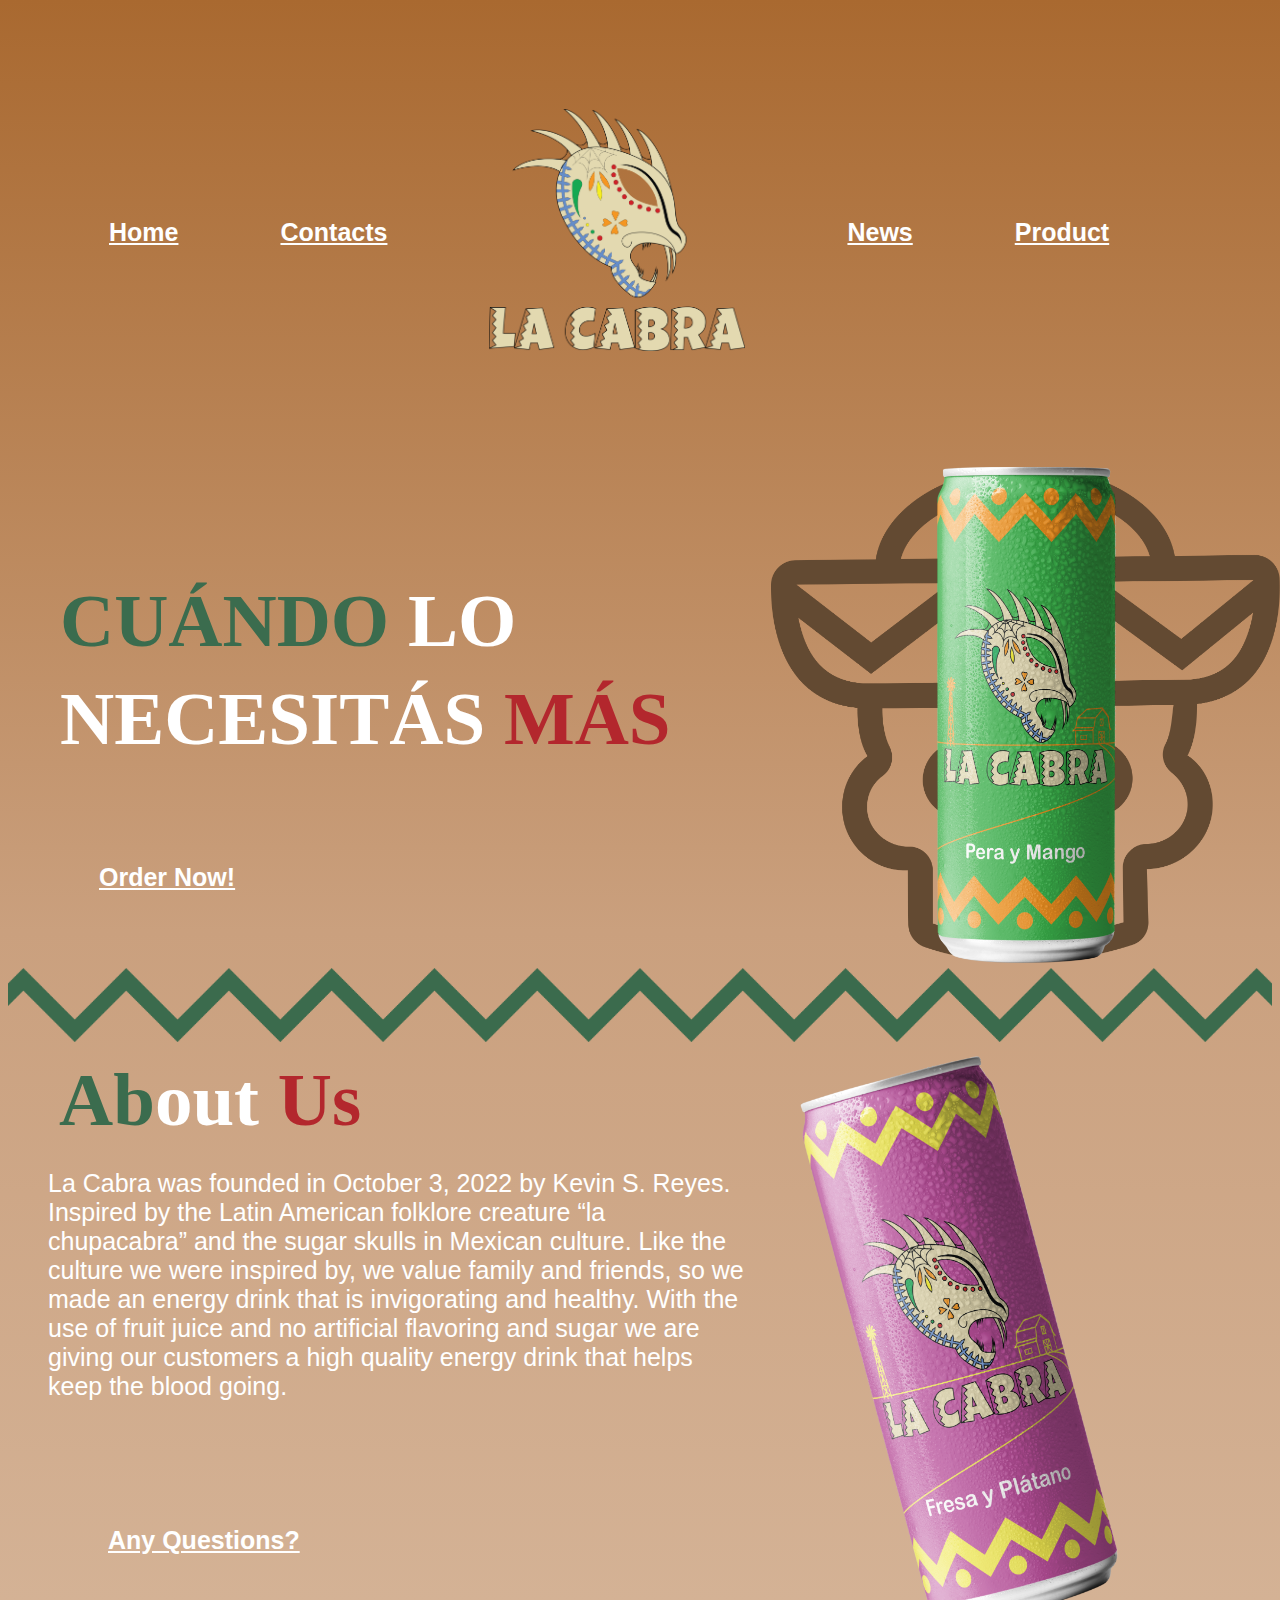
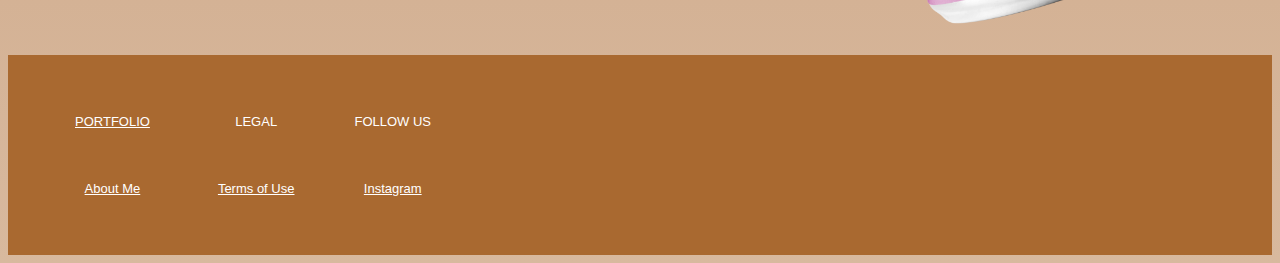
==== index.html @ 65aac90e "Add files via upload" ====
<!DOCTYPE html>
<html lang="en">
<head>
	<meta charset="UTF-8">
	<meta http-equiv="X-UA-Compatible" content="IE=edge">
	<meta name="viewport" content="width=device-width, initial-scale=1.0">
	<title>Index</title>
	<link rel="stylesheet" href="styles.css">
	<script src="Javascript.js"></script>
</head>

<body>

<nav>
<table cellspacing="100px">
 <tr>
    <th><a href="Index.html" class="button">Home</a></th>
    <th><a href="Contact Page.html" class="button">Contacts</a></th>
	<th><img src="Logo.png" width="256" height="242"></th>
    <th><a href="News.html" class="button">News</a></th>
	<th><a href="Product Page.html" class="button">Product</a></th>
  </tr>
</table>

</nav>

<article>

  <div class= "display">
	<img src="Drink_Display.png" class="display1" id="drinks" width="1914" height="1865">
  </div>

  
 <div class="slogan">

	<h2><span style="color:#3B6C4E;">CUÁNDO</span> LO </h2>
	<h2>NECESITÁS <span style="color:#B3272D;">MÁS</span></h2>
 	
		<table cellspacing="70px" cellpadding="20px">
			<th><a href="Product Page.html" class="button">Order Now!</a></th>
		</table>

</div>

	
	<img src="Green.png" class="line" width="12859" height="748">

<div class"disply1">
 	<img src="Drink_Pink2.png" class="about" width="1084" height="1925">

 
<h2><span style="color:#3B6C4E;">Ab</span>out <span style="color:#B3272D;">Us</span></h2>

 
	<p>La Cabra was founded in October 3, 2022 by Kevin S. Reyes. Inspired by the Latin American folklore creature “la chupacabra” and the sugar skulls in Mexican culture. Like the culture we were inspired by, we value family and friends, so we made an energy drink that is invigorating and healthy. With the use of fruit juice and no artificial flavoring and sugar we are giving our customers a high quality energy drink that helps keep the blood going.</p>
<div>	

<table cellspacing="60px" cellpadding="40px">
	<tr>
		<th><a href="Contact Page.html" class="button">Any Questions?</a></th>
	</tr>	
</table>

</article>

<div class ="footer">
	<table class="info" cellspacing ="50px">
	<tr> 
		<td><a href="https://drive.google.com/drive/folders/1goWz0oXWTz0e-NDa-lAuYRxmEBovJ_RL?usp=sharing" class="info" >PORTFOLIO</a></td>
		<td> LEGAL</td> 
		<td>FOLLOW US</td>
	</tr>

	<tr>
		<td><a href="#" class="info" >About Me</a></td>
		<td><a href="#" class="info" >Terms of Use</td> 
		<td><a href="#" class="info" >Instagram</td>
	</tr>

	</table>

</div>

</body>

</html>
---- styles.css ----
body{ 
	background: linear-gradient(to bottom, #A96930, #CAA07E, #D8B99E);
}

nav{
	color: #FFFFFF;
	font-family: Arial;
	width: 100%;
	height: auto;
}

h1{
	color: #FFFFFF;
	font-family: Luckiest Guy;
	font-size: 50px;
	
}
h2{
	color: #FFFFFF;
	font-family: Luckiest Guy;
	font-size:75px;
	position: relative;
	left: 40px;
	padding: 1px;
	margin: 10px;
}
h3{
	color: #FFFFFF;
	font-family: Arial;
	font-size: 54px;
}

h4{
	color: #FFFFFF;
	font-family: Arial;
	font-size: 25px;
}

h5{
	color: #FFFFFF;
	font-family: Luckiest Guy;
	font-size: 75px;
	text-align: center;
}


h6{
	color: #FFFFFF;
	font-family: Arial;
	font-size: 38px;
	text-align: center;
}

p{
	color: #FFFFFF;
	font-family: Arial;
	font-size: 25px;
	width: 700px;
	position: relative;
	left: 40px;
}

th{
	color: #FFFFFF;
	font-family: Arial;
	font-size: 20px;
	border-collapse: separate;
}

.button{
	color: #FFFFFF;
	font-family: Arial;
	font-size: 25px;
}

.button1{
	color: #FFFFFF;
	font-family: Arial;
	font-size: 25px;
	text-align: center;
}

.button2{
	color: #FFFFFF;
	font-family: Arial;
	font-size: 25px;
	position: relative;
	top: 10px;
	left: 850px;
}

.slogan{
	text-align:left;
	width:fit-content;
	height:500px;
	position: relative;
	top: 110px;
	margin: 1px;
}

.display{
	position: absolute;
	Text-align: right;
}

.display1{
	width: clamp(10%, 40%, 100%);
	height: auto;
}

.line{
	width: 100%;
	height: auto;
}

.about{

	position: absolute;
	left: clamp(100px, 800px, 10000px);
	width: clamp(10%, 25%, 50%);
	height: auto;
}

.footer{
	background-color: #A96930;
	width: 100%;
	height: 200px;
	text-align: center;

}

.info{
	color: #FFFFFF;
	font-family: Arial;
	font-size: 13px;
	padding: 8px;
	text-align: center;
}

.message{
	width: 900px;
	height: 500px;
	border: 3px solid #FFFFFF;
	position: relative;
	top: 25px;
	left: 125px;
}


.ad_1{
	position: absolute;
	width: clamp(10%, 50%, 100%);
	height: auto;
}

.ad2{
	text-align: right;
}

.ad_2{
	width: clamp(10%, 40%, 90%);
	height: auto;
}

.ad3{
	text-align: center;
}
.ad_3{
	text-align: center;
	width: clamp(10%, 50%, 100%);
	height: auto;
}

.product{
	text-align: center;
	width: 100%;
	height: auto;
}
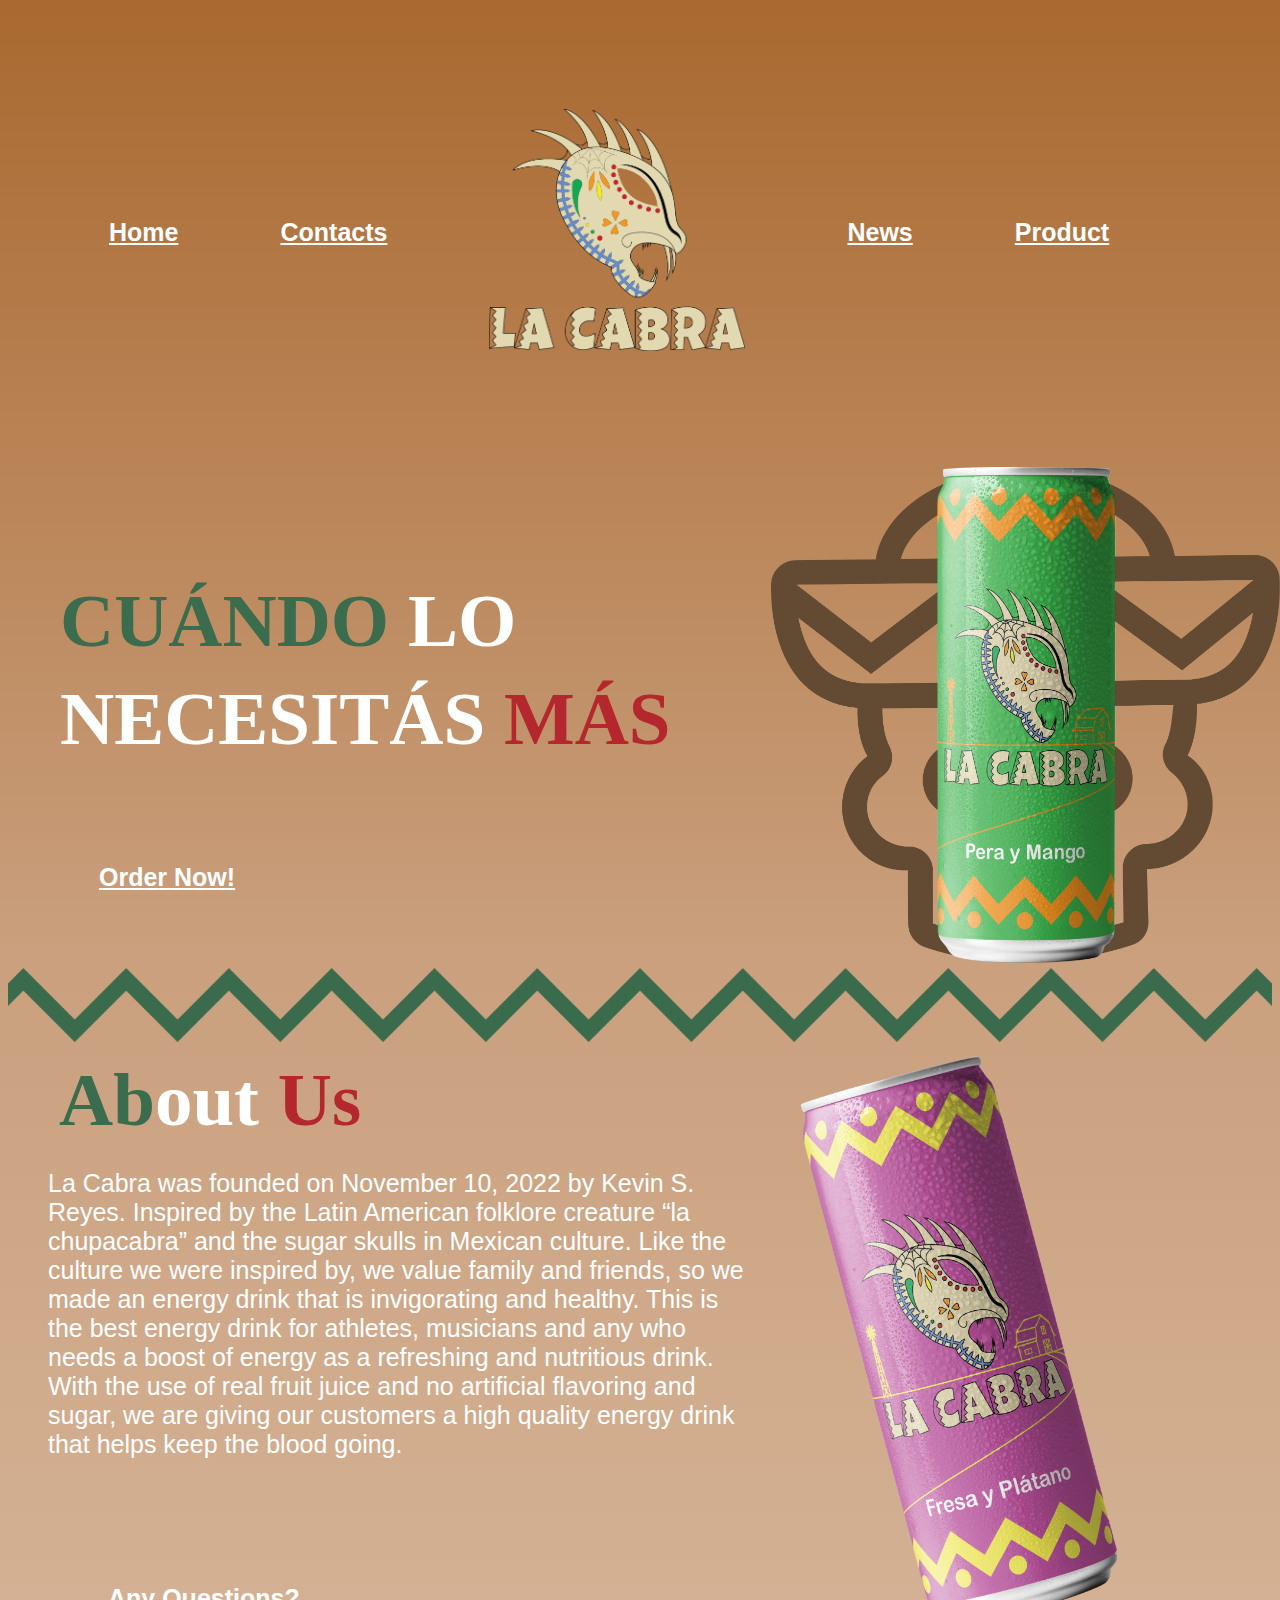
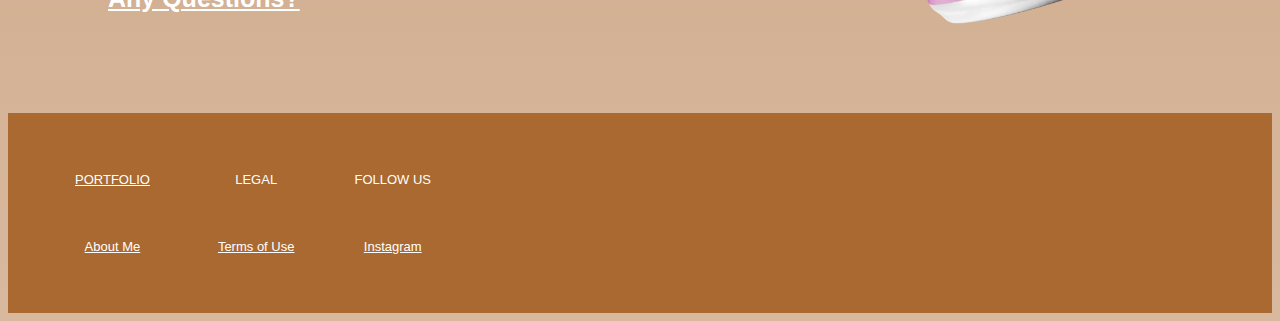
==== commit abdeaa64: "Add files via upload" ====
--- a/index.html
+++ b/index.html
@@ -52,7 +52,7 @@
 <h2><span style="color:#3B6C4E;">Ab</span>out <span style="color:#B3272D;">Us</span></h2>
 
  
-	<p>La Cabra was founded in October 3, 2022 by Kevin S. Reyes. Inspired by the Latin American folklore creature “la chupacabra” and the sugar skulls in Mexican culture. Like the culture we were inspired by, we value family and friends, so we made an energy drink that is invigorating and healthy. With the use of fruit juice and no artificial flavoring and sugar we are giving our customers a high quality energy drink that helps keep the blood going.</p>
+	<p>La Cabra was founded on November 10, 2022 by Kevin S. Reyes. Inspired by the Latin American folklore creature “la chupacabra” and the sugar skulls in Mexican culture. Like the culture we were inspired by, we value family and friends, so we made an energy drink that is invigorating and healthy. This is the best energy drink for athletes, musicians and any who needs a boost of energy as a refreshing and nutritious drink. With the use of real fruit juice and no artificial flavoring and sugar, we are giving our customers a high quality energy drink that helps keep the blood going.</p>
 <div>	
 
 <table cellspacing="60px" cellpadding="40px">
@@ -72,8 +72,8 @@
 	</tr>
 
 	<tr>
-		<td><a href="#" class="info" >About Me</a></td>
-		<td><a href="#" class="info" >Terms of Use</td> 
+		<td><a href="About Me.html" class="info" >About Me</a></td>
+		<td><a href="Terms of Use.html" class="info" >Terms of Use</td> 
 		<td><a href="#" class="info" >Instagram</td>
 	</tr>
 
--- a/styles.css
+++ b/styles.css
@@ -176,3 +176,10 @@
 	width: 100%;
 	height: auto;
 }
+
+.me{
+	color: #FFFFFF;
+	font-family: Arial;
+	font-size: 25px;
+	width: 90%;
+}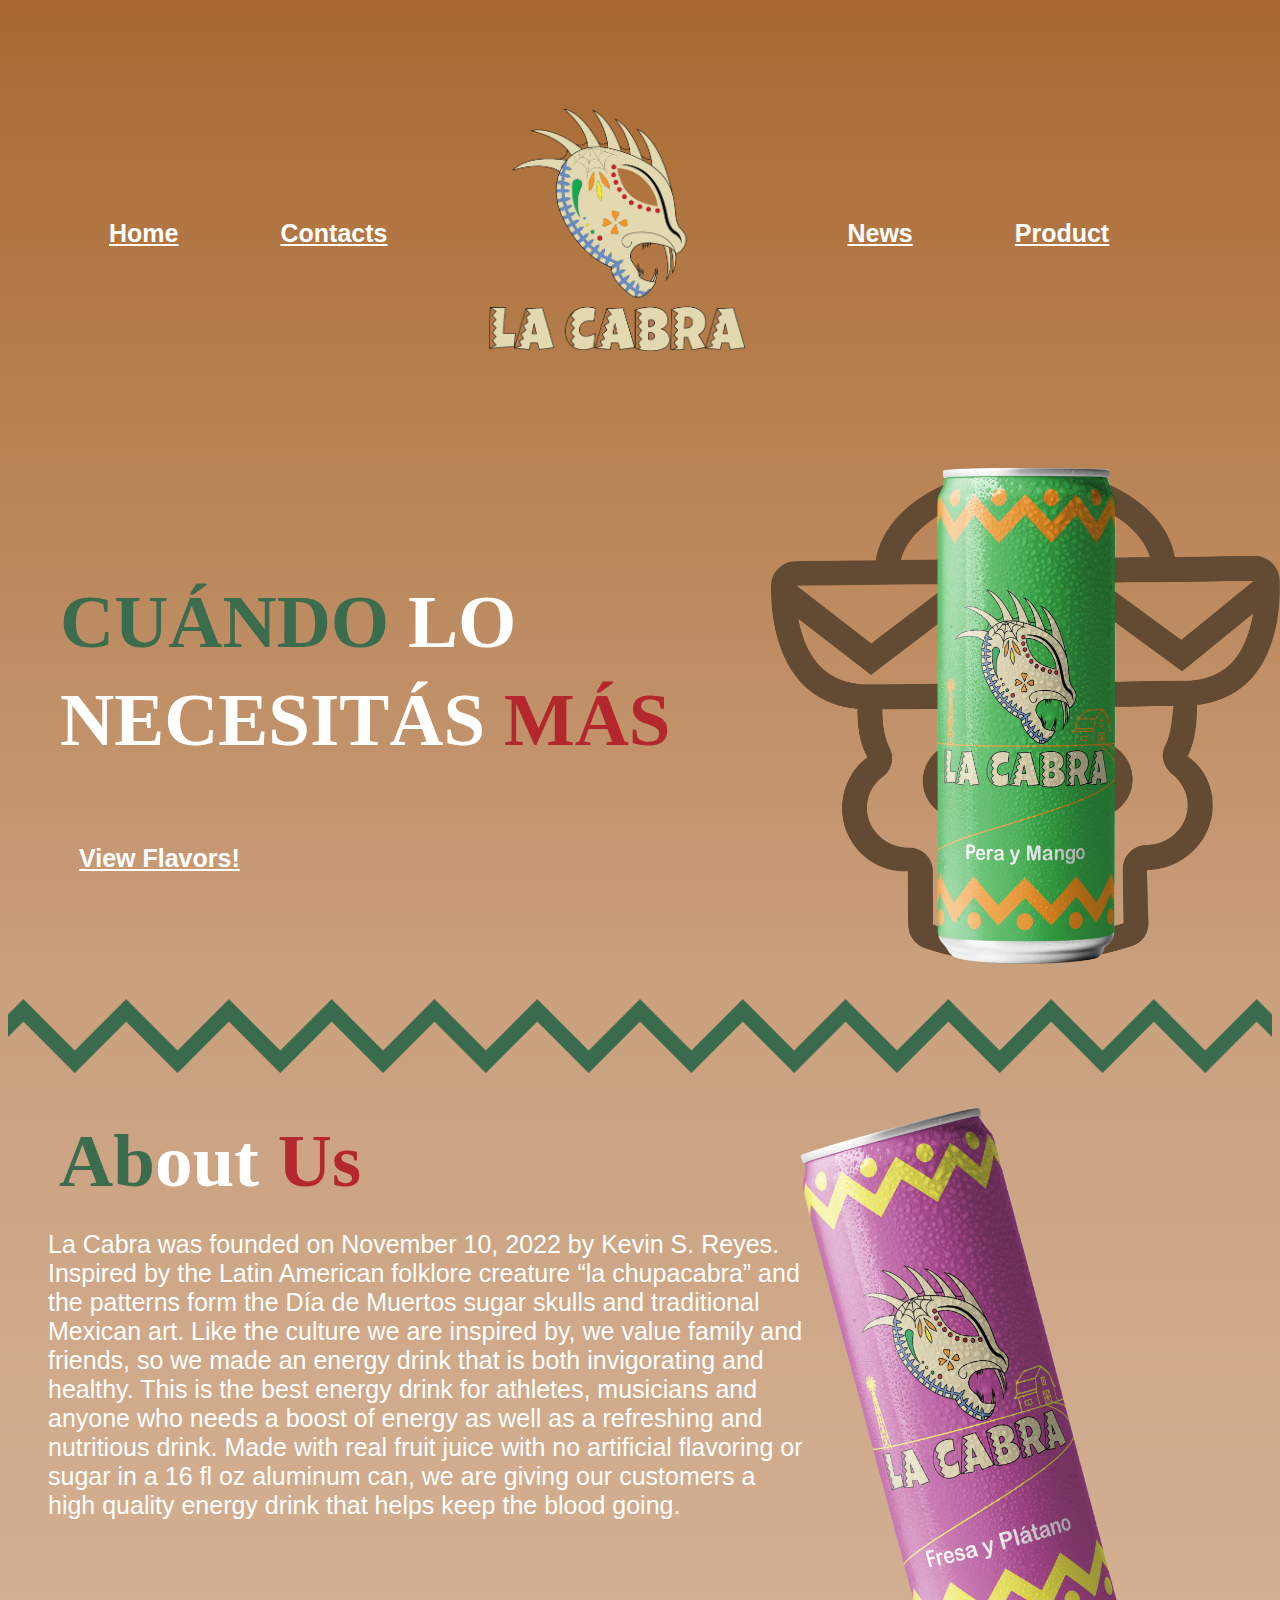
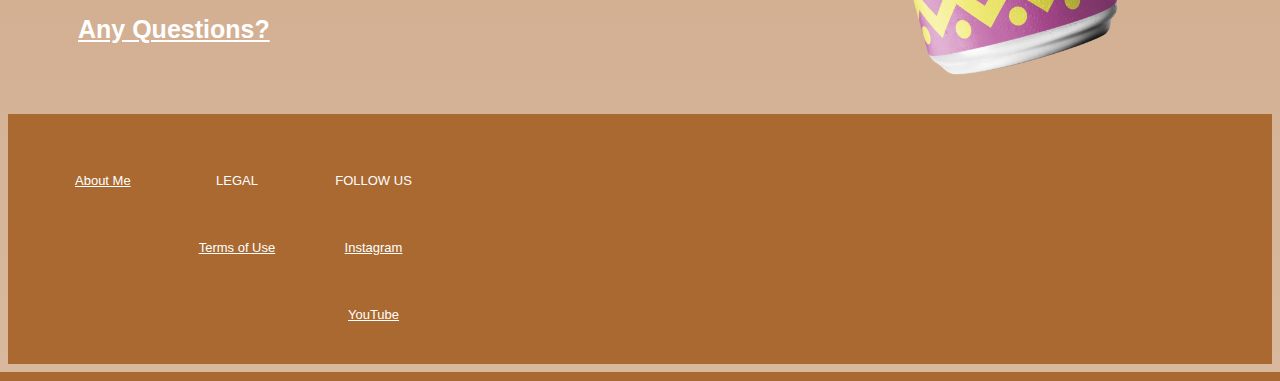
==== commit 6e8f355f: "Add files via upload" ====
--- a/index.html
+++ b/index.html
@@ -14,9 +14,9 @@
 <nav>
 <table cellspacing="100px">
  <tr>
-    <th><a href="Index.html" class="button">Home</a></th>
+    <th><a href="index.html" class="button">Home</a></th>
     <th><a href="Contact Page.html" class="button">Contacts</a></th>
-	<th><img src="Logo.png" width="256" height="242"></th>
+	<th><a href="index.html" class="button"><img src="Logo.png" width="256" height="242"></a></th>
     <th><a href="News.html" class="button">News</a></th>
 	<th><a href="Product Page.html" class="button">Product</a></th>
   </tr>
@@ -36,8 +36,8 @@
 	<h2><span style="color:#3B6C4E;">CUÁNDO</span> LO </h2>
 	<h2>NECESITÁS <span style="color:#B3272D;">MÁS</span></h2>
  	
-		<table cellspacing="70px" cellpadding="20px">
-			<th><a href="Product Page.html" class="button">Order Now!</a></th>
+		<table cellspacing="50px" cellpadding="20px">
+			<th><a href="Product Page.html" class="button">View Flavors!</a></th>
 		</table>
 
 </div>
@@ -45,37 +45,43 @@
 	
 	<img src="Green.png" class="line" width="12859" height="748">
 
-<div class"disply1">
- 	<img src="Drink_Pink2.png" class="about" width="1084" height="1925">
-
+	<img src="Drink_Pink2.png" class="about" width="1084" height="1925">
  
 <h2><span style="color:#3B6C4E;">Ab</span>out <span style="color:#B3272D;">Us</span></h2>
 
- 
-	<p>La Cabra was founded on November 10, 2022 by Kevin S. Reyes. Inspired by the Latin American folklore creature “la chupacabra” and the sugar skulls in Mexican culture. Like the culture we were inspired by, we value family and friends, so we made an energy drink that is invigorating and healthy. This is the best energy drink for athletes, musicians and any who needs a boost of energy as a refreshing and nutritious drink. With the use of real fruit juice and no artificial flavoring and sugar, we are giving our customers a high quality energy drink that helps keep the blood going.</p>
-<div>	
 
-<table cellspacing="60px" cellpadding="40px">
+
+	<p>La Cabra was founded on November 10, 2022 by Kevin S. Reyes. Inspired by the Latin American folklore creature “la chupacabra” and the patterns form the Día de Muertos sugar skulls and traditional Mexican art. Like the culture we are inspired by, we value family and friends, so we made an energy drink that is both invigorating and healthy. This is the best energy drink for athletes, musicians and anyone who needs a boost of energy as well as a refreshing and nutritious drink. Made with real fruit juice with no artificial flavoring or sugar in a 16 fl oz aluminum can, we are giving our customers a high quality energy drink that helps keep the blood going.</p>
+
+<table cellspacing="50px" cellpadding="20px">
 	<tr>
 		<th><a href="Contact Page.html" class="button">Any Questions?</a></th>
 	</tr>	
 </table>
 
+	
 </article>
 
 <div class ="footer">
 	<table class="info" cellspacing ="50px">
 	<tr> 
-		<td><a href="https://drive.google.com/drive/folders/1goWz0oXWTz0e-NDa-lAuYRxmEBovJ_RL?usp=sharing" class="info" >PORTFOLIO</a></td>
+		<td><a href="About Me.html" class="info">About Me</a></td>
 		<td> LEGAL</td> 
 		<td>FOLLOW US</td>
 	</tr>
 
 	<tr>
-		<td><a href="About Me.html" class="info" >About Me</a></td>
+		<td></td>
 		<td><a href="Terms of Use.html" class="info" >Terms of Use</td> 
-		<td><a href="#" class="info" >Instagram</td>
+		<td><a href="https://www.instagram.com/la_cabra_drink/" class="info" >Instagram</td>
 	</tr>
+
+	<tr>
+		<td></td>
+		<td></td>
+		<td><a href="https://www.youtube.com/@la_cabra_" class="info">YouTube</td>
+	</tr>
+
 
 	</table>
 
--- a/styles.css
+++ b/styles.css
@@ -5,7 +5,7 @@
 nav{
 	color: #FFFFFF;
 	font-family: Arial;
-	width: 100%;
+	width: clamp(10%, 50%, 100%);
 	height: auto;
 }
 
@@ -54,8 +54,9 @@
 p{
 	color: #FFFFFF;
 	font-family: Arial;
-	font-size: 25px;
-	width: 700px;
+	font-size:25px;
+	width: clamp(10%, 60%, 100%);
+	height: auto;
 	position: relative;
 	left: 40px;
 }
@@ -86,7 +87,7 @@
 	font-size: 25px;
 	position: relative;
 	top: 10px;
-	left: 850px;
+	left: clamp(100px, 850px, 1000px);
 }
 
 .slogan{
@@ -111,12 +112,12 @@
 .line{
 	width: 100%;
 	height: auto;
+	margin: 30px 3px 30px 0px;
 }
 
 .about{
-
 	position: absolute;
-	left: clamp(100px, 800px, 10000px);
+	left: clamp(100px, 800px, 900px);
 	width: clamp(10%, 25%, 50%);
 	height: auto;
 }
@@ -124,7 +125,7 @@
 .footer{
 	background-color: #A96930;
 	width: 100%;
-	height: 200px;
+	height: 250px;
 	text-align: center;
 
 }
@@ -138,14 +139,20 @@
 }
 
 .message{
-	width: 900px;
+	background-color: transparent;
+	width: max(70%, 50px);
 	height: 500px;
 	border: 3px solid #FFFFFF;
 	position: relative;
 	top: 25px;
-	left: 125px;
+	left: max(10%, 125px);
 }
 
+input{
+	background-color: transparent;
+	border:#FFFFFF 4px;
+	border-style: none none solid none;
+}
 
 .ad_1{
 	position: absolute;
@@ -182,4 +189,10 @@
 	font-family: Arial;
 	font-size: 25px;
 	width: 90%;
-}+}
+
+.terms{
+	width: clamp(10%, 80%, 100%);
+	height: auto;
+	text-align: center;
+}
